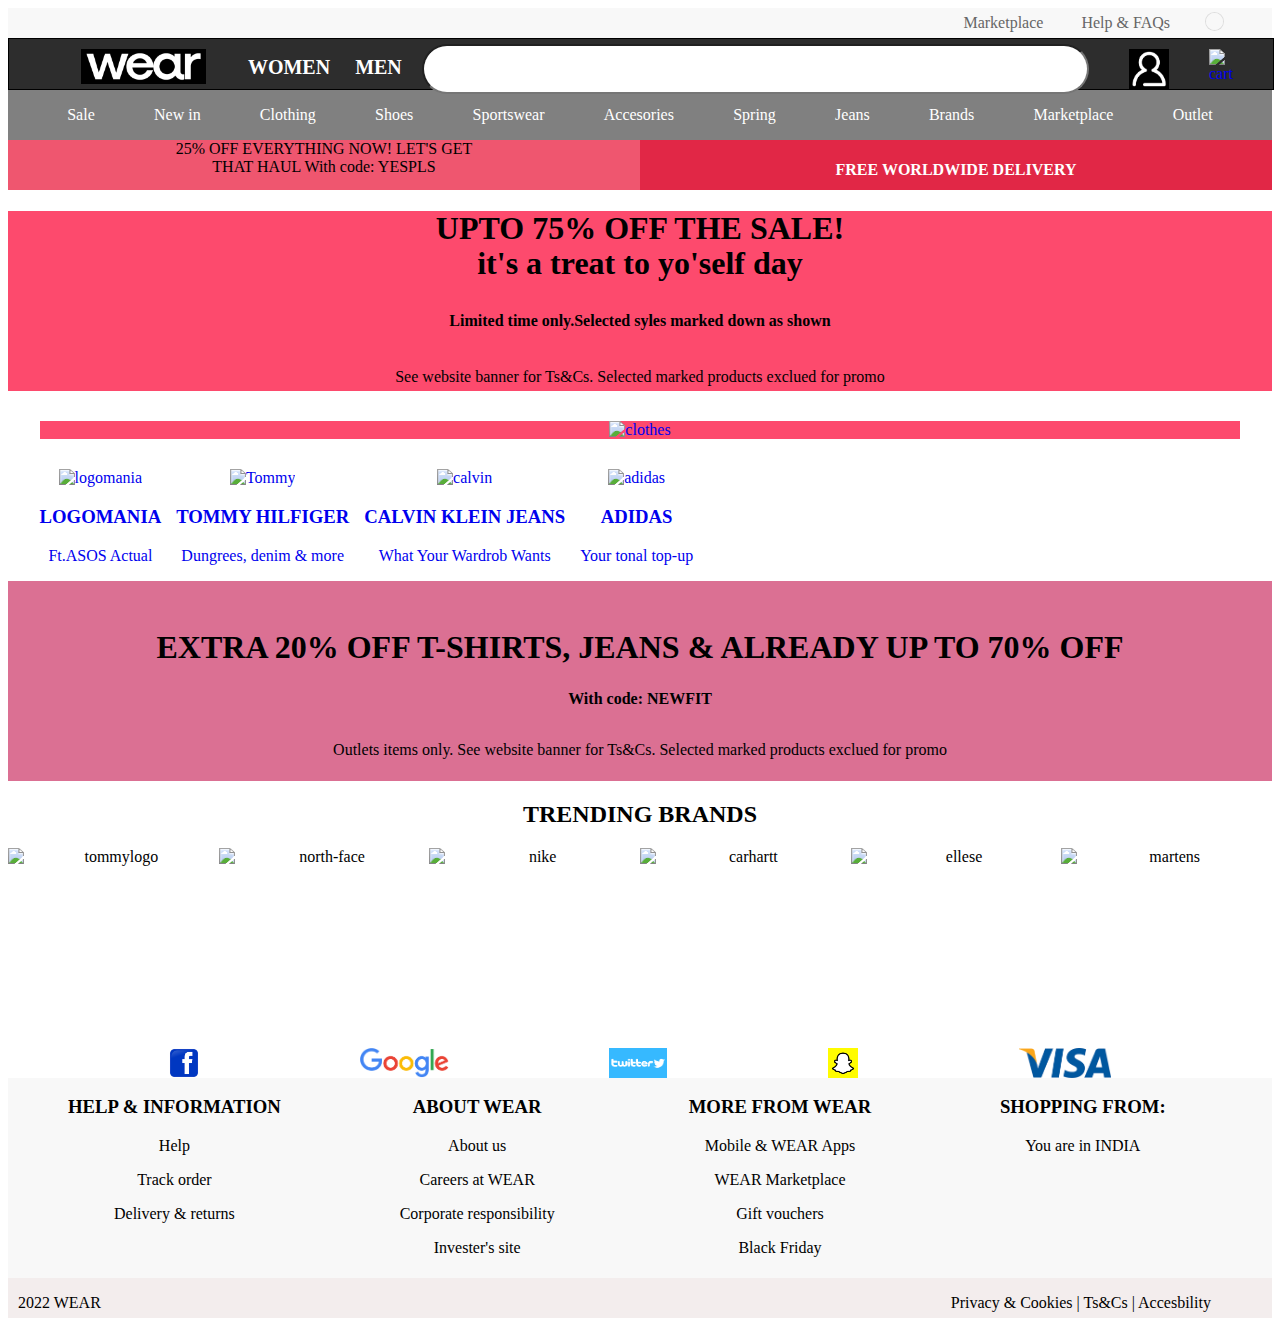
==== index.html @ b5e11517 "day-2-landing page" ====
<!DOCTYPE html>
<html lang="en">
<head>
    <meta charset="UTF-8">
    <meta http-equiv="X-UA-Compatible" content="IE=edge">
    <meta name="viewport" content="width=device-width, initial-scale=1.0">
    <title>WEAR fashion</title>
    <link rel="stylesheet" href="components/footer.js">
    <link rel="stylesheet" href="components/navbar.js">
    <link rel="stylesheet" href="html.css">
    <link rel="stylesheet" href="home.css">
    <link rel="stylesheet" href="image/WhatsApp Image 2023-03-28 at 9.59.22 PM.jpeg">
    <style>
      *{
        text-decoration: none;
      }
        #icons1{
            width: 100%;
            height: 30px;
            /* border: 1px solid black; */
            display: flex;
            justify-content: space-evenly;
        }
        #all_details1{
            width: 100%;
            height: 200px;
            display: flex;
            gap: 10px;
            background-color: rgb(248, 248, 248);
        }
        #details1{
            width: 20%;
            height: 100%;
            margin-left: 40px;
        }
        #about1{
            width: 100%;
            height: 40px;
            background-color: rgb(243, 237, 237);
        }
        #about1{
            display: flex;
        }
        #policy{
            padding-left: 850px;
        }
        #year{
            padding-left: 10px;
        }
        #down{
            width: 100%;
            height: 50px;
            border: 1px solid black;
            display: flex;
            background-color:#2d2d2d;
            color: white;
        }
        #logo{
            margin-left: 30px;
            margin-top: 10px;
        }
        .men{
            padding-right: 20px;
            font-size: 20px;
            cursor: pointer;
        }
        .women{
            font-size: 20px;
            padding-right: 25px;
            cursor: pointer;
        }
        #search{
            font-size: 20px;
            width: 400%;
            height: 50px;
            margin-top: 5px;
            margin-right: 40px;
            border-radius: 50px;
        }
        .login{
            width: 40px;
            height: 40px;
            margin-top: 10px;
            margin-right: 40px;
            cursor: pointer;
        }
        .top {
  color: #666;
  width: 100%;
  background-color: #f8f8f8;
  display: block;
}
.topbar {
  height: 30px;
  margin: 0 auto;
  max-width: 1366px;
  box-sizing: border-box;
  padding: 0 32px;
}
.list {
  padding: 0;
  margin: 0;
  list-style: none;
  float: right;
  height: 100%;
  display: flex;
}
.para {
  display: block;
  color: #666;
  padding: 0 19px;
  line-height: 30px;
  text-decoration: none;
  cursor: pointer;
}
.flag {
  width: 15px;
  height: 15px;
  border-radius: 50%;
  vertical-align: middle;
  border: 1px solid #f8f8f8;
  box-shadow: 0 0 0 1px #ddd;
  margin: 0 17px;
  margin-top: 5px;
  cursor: pointer;
}
#offer1{
  width: 100%;
  height: 50px;
  display: flex;
}
#coupan1{
  width: 50%;
  height: 100%;
  background-color: rgb(239, 86, 111);
  color: black;
}
#coupan2{
  width: 50%;
  height: 100%;
  background-color:rgb(225, 39, 70);
  color: white;
  text-align: center;
}
#category{
  display: flex;
  width: 100%;
  background-color: grey;
  color: white;
  justify-content: space-evenly;
}
#cop{
  width:50%;
  height: inherit;
  text-align: center;
  margin: auto;
}
.poster{
  width: 100%;
  height: 180px;
  text-align: center;
  background-color: #fd4a6d;
  line-height: 35px;
}
#main{
  width: 95%;
  margin: auto;
  margin-top: 30px;
  background-color: #fd4a6d;
}
#brand{
  width: 95%;
  display: flex;
  margin: auto;
  gap: 15px;
  margin-top: 30px;
  color: black;
}
#newoffer{
  width: 100%;
  height: 200px;
  background-color: palevioletred;
  color: black;
  line-height: 30px;
}
body{
  text-align: center;
}
#allbrands{
  display: flex;
  width: 100%;
}

    </style>
</head>
<body>
  <div class="top">
    <div class="topbar">
        <ul class="list">
            <li>
                <a class="para">Marketplace
                </a>
            </li>
            <li>
                <a class="para">
                    Help & FAQs
                </a>
            </li>
            <li>
                <img src="	https://assets.asosservices.com/storesa/images/flags/in.png"
                class="flag">
            </li>
        </ul>
    </div>
</div>
<div id="down">
    <div id="logo"> <img src="./image/WhatsApp Image 2023-03-28 at 9.59.22 PM.jpeg" alt="wear_logo" width="60%"></div>
    <h2 class="women">WOMEN</h2>
    <h2 class="men">MEN</h2>
    <input type="search" id="search">
    <a href="login.html"><img src="[data-uri]" alt="login" class="login"></a>
    <a href = "cart.html"><img src="" alt="cart" class="login"></a>
    <a href=""></a>
</div>
   <div id="navbar"></div>
   <div id="category">
     <p>Sale</p>
     <p>New in</p>
     <p>Clothing</p>
     <p>Shoes</p>
     <p>Sportswear</p>
     <p>Accesories</p>
     <p>Spring</p>
     <p>Jeans</p>
     <p>Brands</p>
     <p>Marketplace</p>
     <p>Outlet</p>
   </div>
   <div id="offer1">
     <div id="coupan1">
       <div id="cop">
       25% OFF EVERYTHING NOW!
       LET'S GET THAT HAUL
       With code: YESPLS 
       </div>
     </div>
     <div id="coupan2">
       <h4>FREE WORLDWIDE DELIVERY</h4>
     </div>
   </div>
   <div class="poster">
     <h1>UPTO 75% OFF THE SALE! <br>
      it's a treat to yo'self day</h1>
      <h4>Limited time only.Selected syles marked down as shown </h4>
      <p>See website banner for Ts&Cs. Selected marked products exclued for promo</p>
   </div>
   <a href="warm.html">
   <div id="main">
     <img width="100%" src="	https://content.asos-media.com/-/media/homepages/mw/2022/feb/14/hero/mw_sugar_rave_desktop_hero_1258x600.jpg" alt="clothes">
   </div>
   </a>
   <div id="brand">
     <a href="looks.html">
     <div id="logon">
       <img width="100%" src="https://content.asos-media.com/-/media/homepages/mw/2022/feb/14/moments/mw_logos_actual_moment_870x1110.jpg" alt="logomania">
       <h3>LOGOMANIA</h3>
       <p>Ft.ASOS Actual</p>
     </div>
     </a>
     <a href="tommy.html">
     <div id="tommy">
      <img width="100%" src="https://content.asos-media.com/-/media/homepages/mw/2022/feb/14/moments/mw_tommy_jeans_870x1110.jpg" alt="Tommy">
      <h3>TOMMY HILFIGER</h3>
      <p>Dungrees, denim & more</p>
     </div>
     </a>
     <a href="calvin.html">
     <div id="calvin">
      <img width="100%" src="https://content.asos-media.com/-/media/homepages/mw/2022/feb/14/moments/mw_calvin_klein_jeans_moment_870x1110.jpg" alt="calvin">
      <h3>CALVIN KLEIN JEANS</h3>
      <p>What Your Wardrob Wants</p>
     </div>
     </a>
     <a href="adidas.html">
     <div id="adidas">
      <img width="100%" src="https://content.asos-media.com/-/media/homepages/mw/2022/feb/14/moments/mw_adi_tonal_moment_870x1110.jpg" alt="adidas">
      <h3>ADIDAS</h3>
      <p>Your tonal top-up</p>
     </div>
     </a>
   </div>
   <div class="poster" id="newoffer">
     <img src="https://content.asos-media.com/-/media/homepages/unisex/homepages/outlet/summer-2020/summer-outlet/outlet-logo-desktop_transparent.gif" alt="">
     <h1>EXTRA 20% OFF T-SHIRTS, JEANS & ALREADY UP TO 70% OFF</h1>
     <h4>With code: NEWFIT</h4>
     <p>Outlets items only. See website banner for Ts&Cs. Selected marked products exclued for promo</p>
   </div>
   <h2 class="incenter">TRENDING BRANDS</h2>
   <div id="allbrands">
     <img width="80%" height="200px" src="https://content.asos-media.com/-/media/homepages/unisex/brands-logos/256x256/tommy-hilfiger-hp-logos-256x256.jpg" alt="tommylogo">
     <img  width="80%" height="200px" src="https://content.asos-media.com/-/media/homepages/unisex/brands-logos/256x256/north-face.png" alt="north-face">
     <img width="80%" height="200px" src="https://content.asos-media.com/-/media/homepages/unisex/brands-logos/256x256/nike-hp-logos-256x256.jpg" alt="nike">
     <img width="80%" height="200px" src="https://content.asos-media.com/-/media/homepages/unisex/brands-logos/256x256/carhartt-hp-logos-256x256.jpg" alt="carhartt">
     <img width="80%"height="200px" src="https://content.asos-media.com/-/media/homepages/unisex/brands-logos/256x256/ellesse-hp-logos-256x256.jpg" alt="ellese">
     <img width="80%" height="200px" src="https://content.asos-media.com/-/media/homepages/unisex/brands-logos/256x256/dr-martens-hp-logos-256x256.jpg" alt="martens">
   </div>
   <div id="footer"></div>
   <div id="footer">
    <div id="icons1">
        <img src="[data-uri]" alt="facebook" height="30px">
        <img src="[data-uri]" alt="google" height="30px">
        <img src="[data-uri]" alt="twitter" height="30px">
    <img src="[data-uri]" alt="snapchat">
    <img src="[data-uri]" alt="visa">
      </div>
    <div id="all_details1">
        <div id="details1">
            <h3>HELP & INFORMATION</h3>
            <p>Help</p>
            <p>Track order</p>
            <p>Delivery & returns</p>
        </div>
        <div id="details1">
            <h3>ABOUT WEAR</h3>
            <p>About us</p>
            <p>Careers at WEAR</p>
            <p>Corporate responsibility</p>
            <p>Invester's site</p>
        </div>
        <div id="details1">
            <h3>MORE FROM WEAR</h3>
            <p>Mobile & WEAR Apps</p>
            <p>WEAR Marketplace</p>
            <p>Gift vouchers</p>
            <p>Black Friday</p>
        </div>
        <div id="details1">
            <h3>SHOPPING FROM:</h3>
            <P>You are in INDIA</P>
        </div>
    </div>
    <div id="about1">
       <p id="year">2022 WEAR</p>
       <p id="policy">Privacy & Cookies | Ts&Cs | Accesbility</p>
    </div>
</div>
</body>
</html>
<script type="module">
    import {navbar} from "./components/navbar.js";
    var nav = document.querySelector("#navbar");
    nav.innerHTML = navbar();
    import {footer} from "./components/footer.js";
    var foot = document.querySelector("#footer");
    foot.innerHTML = footer();
</script>
---- home.css ----
.asos-nav {
    background-color: #000;
    color: #fff;
    font-size: 1.2rem;
  }
  
  .asos-nav ul {
    display: flex;
    justify-content: space-between;
    align-items: center;
    margin: 0;
    padding: 0;
    list-style: none;
  }
  
  .asos-nav li {
    margin: 0 1rem;
  }
  
  .asos-nav a {
    text-decoration: none;
    color: #fff;
    transition: all 0.2s ease-in-out;
  }
  
  .asos-nav a:hover {
    color: #ccc;
  }
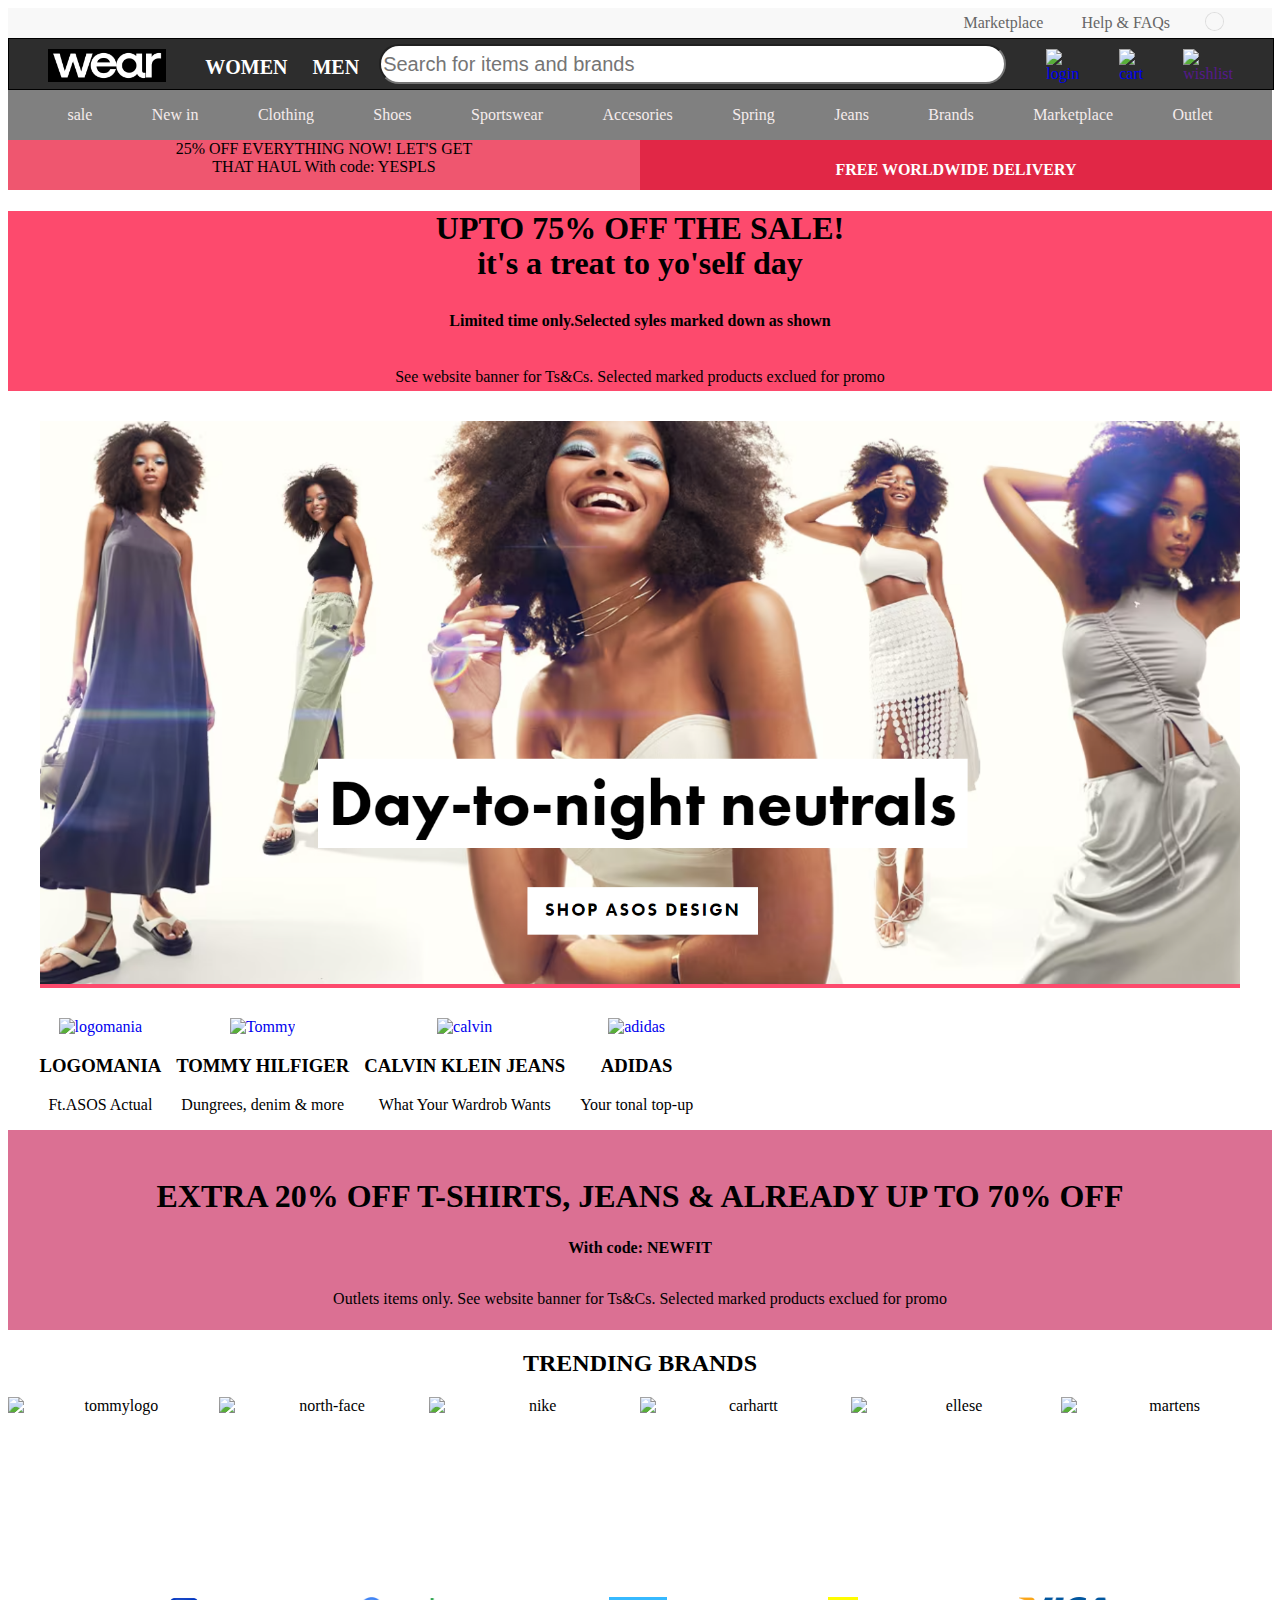
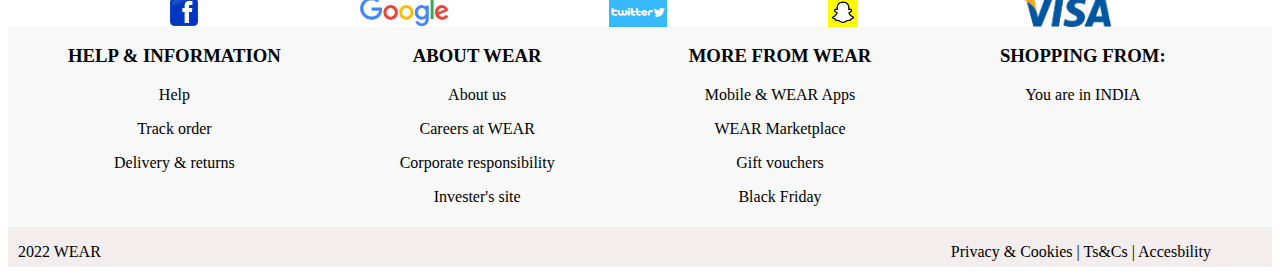
==== commit b083356e: "Merge pull request #26 from Anjali186/day-4" ====
--- a/index.html
+++ b/index.html
@@ -11,6 +11,7 @@
     <link rel="stylesheet" href="html.css">
     <link rel="stylesheet" href="home.css">
     <link rel="stylesheet" href="image/WhatsApp Image 2023-03-28 at 9.59.22 PM.jpeg">
+    <link rel="stylesheet" href=" https://remixicon.com/">
     <style>
       *{
         text-decoration: none;
@@ -57,7 +58,7 @@
             color: white;
         }
         #logo{
-            margin-left: 30px;
+            margin-left: px;
             margin-top: 10px;
         }
         .men{
@@ -69,14 +70,17 @@
             font-size: 20px;
             padding-right: 25px;
             cursor: pointer;
-        }
+            
+        } 
+        
         #search{
             font-size: 20px;
             width: 400%;
-            height: 50px;
+            height: 40px;
             margin-top: 5px;
             margin-right: 40px;
             border-radius: 50px;
+            margin-bottom: 5px;
         }
         .login{
             width: 40px;
@@ -85,6 +89,7 @@
             margin-right: 40px;
             cursor: pointer;
         }
+        
         .top {
   color: #666;
   width: 100%;
@@ -149,6 +154,8 @@
   background-color: grey;
   color: white;
   justify-content: space-evenly;
+  text-decoration: none;
+  
 }
 #cop{
   width:50%;
@@ -190,8 +197,41 @@
 #allbrands{
   display: flex;
   width: 100%;
-}
-
+
+}
+
+.dropdown {
+  position: relative;
+  display: inline-block;
+}
+
+.dropdown-content {
+  display: none;
+  position: absolute;
+  z-index: 1;
+}
+
+.dropdown:hover .dropdown-content {
+  display: block;
+}
+
+.dropdown-content div {
+  display: inline-block;
+  vertical-align: top;
+  margin-right: 20px;
+}
+
+.dropdown-content a {
+  display: block;
+  padding: 10px;
+  color: black;
+  text-decoration: none;
+}
+
+.dropdown-content a:hover {
+  background-color: #ddd;
+  color: blue;
+}
     </style>
 </head>
 <body>
@@ -216,26 +256,55 @@
 </div>
 <div id="down">
     <div id="logo"> <img src="./image/WhatsApp Image 2023-03-28 at 9.59.22 PM.jpeg" alt="wear_logo" width="60%"></div>
-    <h2 class="women">WOMEN</h2>
-    <h2 class="men">MEN</h2>
-    <input type="search" id="search">
-    <a href="login.html"><img src="[data-uri]" alt="login" class="login"></a>
-    <a href = "cart.html"><img src="" alt="cart" class="login"></a>
-    <a href=""></a>
+   <a style="color: white;" href="#"> <h2 class="women">WOMEN</h2></a>
+   <a style="color: white;" href="#"> <h2 class="men">MEN</h2></a>
+   
+    <input type="search" id="search" placeholder="Search for items and brands">
+    <div class="dropdown"><a href="signup.html"><img src="./image/sign.png" alt="login" class="login"></a>
+       <div class="dropdown-content"> 
+        <div class="join" style="background-color: white; width: 250%;">
+          
+         
+          <a href="#">Sign-in</a>
+          <a href="#">Join</a>
+          <a href="#">My Account</a>
+          <a href="#">My Orders</a>
+          <a href="#">Returns information</a>
+          <a href="#">Contact Preferences</a>
+        </div>
+       </div></div>
+    <a href = "cart.html"><img src="./image/cart.png" alt="cart" class="login"></a>
+    <a href=""><img src="./image/wishlist.png" alt="wishlist" class="login"></a>
 </div>
    <div id="navbar"></div>
-   <div id="category">
-     <p>Sale</p>
-     <p>New in</p>
-     <p>Clothing</p>
-     <p>Shoes</p>
-     <p>Sportswear</p>
-     <p>Accesories</p>
-     <p>Spring</p>
-     <p>Jeans</p>
-     <p>Brands</p>
-     <p>Marketplace</p>
-     <p>Outlet</p>
+   <div  id="category"><a style="color: #f5ecec;" href="#"> <p>sale</p> </a>
+     <div class="dropdown-content">
+      <div class="join" style="background-color: white; width: 100%;">
+        <a href="#">Sale View All</a>
+          <a href="#">Sale Selling fast</a>
+          <a href="#">Sale T-Shirts and West</a>
+          <a href="#">Sale Shirts</a>
+          <a href="#">Sale Jeans</a>
+          <a href="#">Sale Shorts</a>
+          <a href="#">Sale Accessories</a>
+          <a href="#">Sale Gifts</a>
+          <a href="#">Sale Bags</a>
+          <a href="#">Sale Joggers</a>
+        
+     </div>
+     </div>
+
+
+     <a style="color: #f5ecec;" href=""><p>New in</p></a>
+     <a style="color: #f5ecec;"href=""><p>Clothing</p></a>
+     <a style="color: #f5ecec;" href=""><p>Shoes</p></a>
+     <a style="color: #f5ecec;"href=""><p>Sportswear</p></a>
+     <a style="color: #f5ecec;"href=""><p>Accesories</p></a>
+     <a style="color: #f5ecec;"href=""><p>Spring</p></a>
+     <a style="color: #f5ecec;"href=""><p>Jeans</p></a>
+     <a style="color: #f5ecec;"href=""><p>Brands</p></a>
+     <a style="color: #f5ecec;"href=""><p>Marketplace</p></a>
+     <a style="color: #f5ecec;"href=""><p>Outlet</p></a>
    </div>
    <div id="offer1">
      <div id="coupan1">
@@ -257,36 +326,36 @@
    </div>
    <a href="warm.html">
    <div id="main">
-     <img width="100%" src="	https://content.asos-media.com/-/media/homepages/mw/2022/feb/14/hero/mw_sugar_rave_desktop_hero_1258x600.jpg" alt="clothes">
+     <img width="100%" src="./image/Screenshot (46).png" alt="clothes">
    </div>
    </a>
    <div id="brand">
      <a href="looks.html">
      <div id="logon">
        <img width="100%" src="https://content.asos-media.com/-/media/homepages/mw/2022/feb/14/moments/mw_logos_actual_moment_870x1110.jpg" alt="logomania">
-       <h3>LOGOMANIA</h3>
-       <p>Ft.ASOS Actual</p>
+       <h3 style="color: black;">LOGOMANIA</h3>
+       <p style="color: black;">Ft.ASOS Actual</p>
      </div>
      </a>
      <a href="tommy.html">
      <div id="tommy">
       <img width="100%" src="https://content.asos-media.com/-/media/homepages/mw/2022/feb/14/moments/mw_tommy_jeans_870x1110.jpg" alt="Tommy">
-      <h3>TOMMY HILFIGER</h3>
-      <p>Dungrees, denim & more</p>
+      <h3 style="color: black;">TOMMY HILFIGER</h3>
+      <p style="color: black;">Dungrees, denim & more</p>
      </div>
      </a>
      <a href="calvin.html">
      <div id="calvin">
       <img width="100%" src="https://content.asos-media.com/-/media/homepages/mw/2022/feb/14/moments/mw_calvin_klein_jeans_moment_870x1110.jpg" alt="calvin">
-      <h3>CALVIN KLEIN JEANS</h3>
-      <p>What Your Wardrob Wants</p>
+      <h3 style="color: black;">CALVIN KLEIN JEANS</h3>
+      <p style="color: black;">What Your Wardrob Wants</p>
      </div>
      </a>
      <a href="adidas.html">
      <div id="adidas">
       <img width="100%" src="https://content.asos-media.com/-/media/homepages/mw/2022/feb/14/moments/mw_adi_tonal_moment_870x1110.jpg" alt="adidas">
-      <h3>ADIDAS</h3>
-      <p>Your tonal top-up</p>
+      <h3 style="color: black;">ADIDAS</h3>
+      <p style="color: black;">Your tonal top-up</p>
      </div>
      </a>
    </div>
@@ -308,7 +377,7 @@
    <div id="footer"></div>
    <div id="footer">
     <div id="icons1">
-        <img src="[data-uri]" alt="facebook" height="30px">
+       <a href="https://www.facebook.com/ASOS/"> <img src="[data-uri]" alt="facebook" height="30px"></a>
         <img src="[data-uri]" alt="google" height="30px">
         <img src="[data-uri]" alt="twitter" height="30px">
     <img src="[data-uri]" alt="snapchat">
@@ -316,28 +385,28 @@
       </div>
     <div id="all_details1">
         <div id="details1">
-            <h3>HELP & INFORMATION</h3>
-            <p>Help</p>
-            <p>Track order</p>
-            <p>Delivery & returns</p>
+            <a style="color: black;" href=""><h3>HELP & INFORMATION</h3></a>
+            <a style="color: black;" href=""><p>Help</p></a>
+            <a style="color: black;" href=""><p>Track order</p></a>
+            <a style="color: black;" href=""><p>Delivery & returns</p></a>
         </div>
         <div id="details1">
-            <h3>ABOUT WEAR</h3>
-            <p>About us</p>
-            <p>Careers at WEAR</p>
-            <p>Corporate responsibility</p>
-            <p>Invester's site</p>
+           <a style="color: black;" href=""> <h3>ABOUT WEAR</h3></a>
+            <a style="color: black;" href=""><p>About us</p></a>
+            <a  style="color: black;" href=""><p>Careers at WEAR</p></a>
+            <a style="color: black;" href=""><p>Corporate responsibility</p></a>
+            <a style="color: black;" href=""><p>Invester's site</p></a>
         </div>
         <div id="details1">
-            <h3>MORE FROM WEAR</h3>
-            <p>Mobile & WEAR Apps</p>
-            <p>WEAR Marketplace</p>
-            <p>Gift vouchers</p>
-            <p>Black Friday</p>
+            <a style="color: black;" href=""><h3>MORE FROM WEAR</h3></a>
+            <a style="color: black;" href=""><p>Mobile & WEAR Apps</p></a>
+            <a style="color: black;" href=""><p>WEAR Marketplace</p></a>
+            <a style="color: black;" href=""><p>Gift vouchers</p></a>
+            <a style="color: black;" href=""><p>Black Friday</p></a>
         </div>
         <div id="details1">
-            <h3>SHOPPING FROM:</h3>
-            <P>You are in INDIA</P>
+            <a style="color: black;" href=""><h3>SHOPPING FROM:</h3></a>
+            <a style="color: black;" href=""><P>You are in INDIA</P></a>
         </div>
     </div>
     <div id="about1">
--- a/home.css
+++ b/home.css
@@ -26,4 +26,4 @@
   .asos-nav a:hover {
     color: #ccc;
   }
-  + 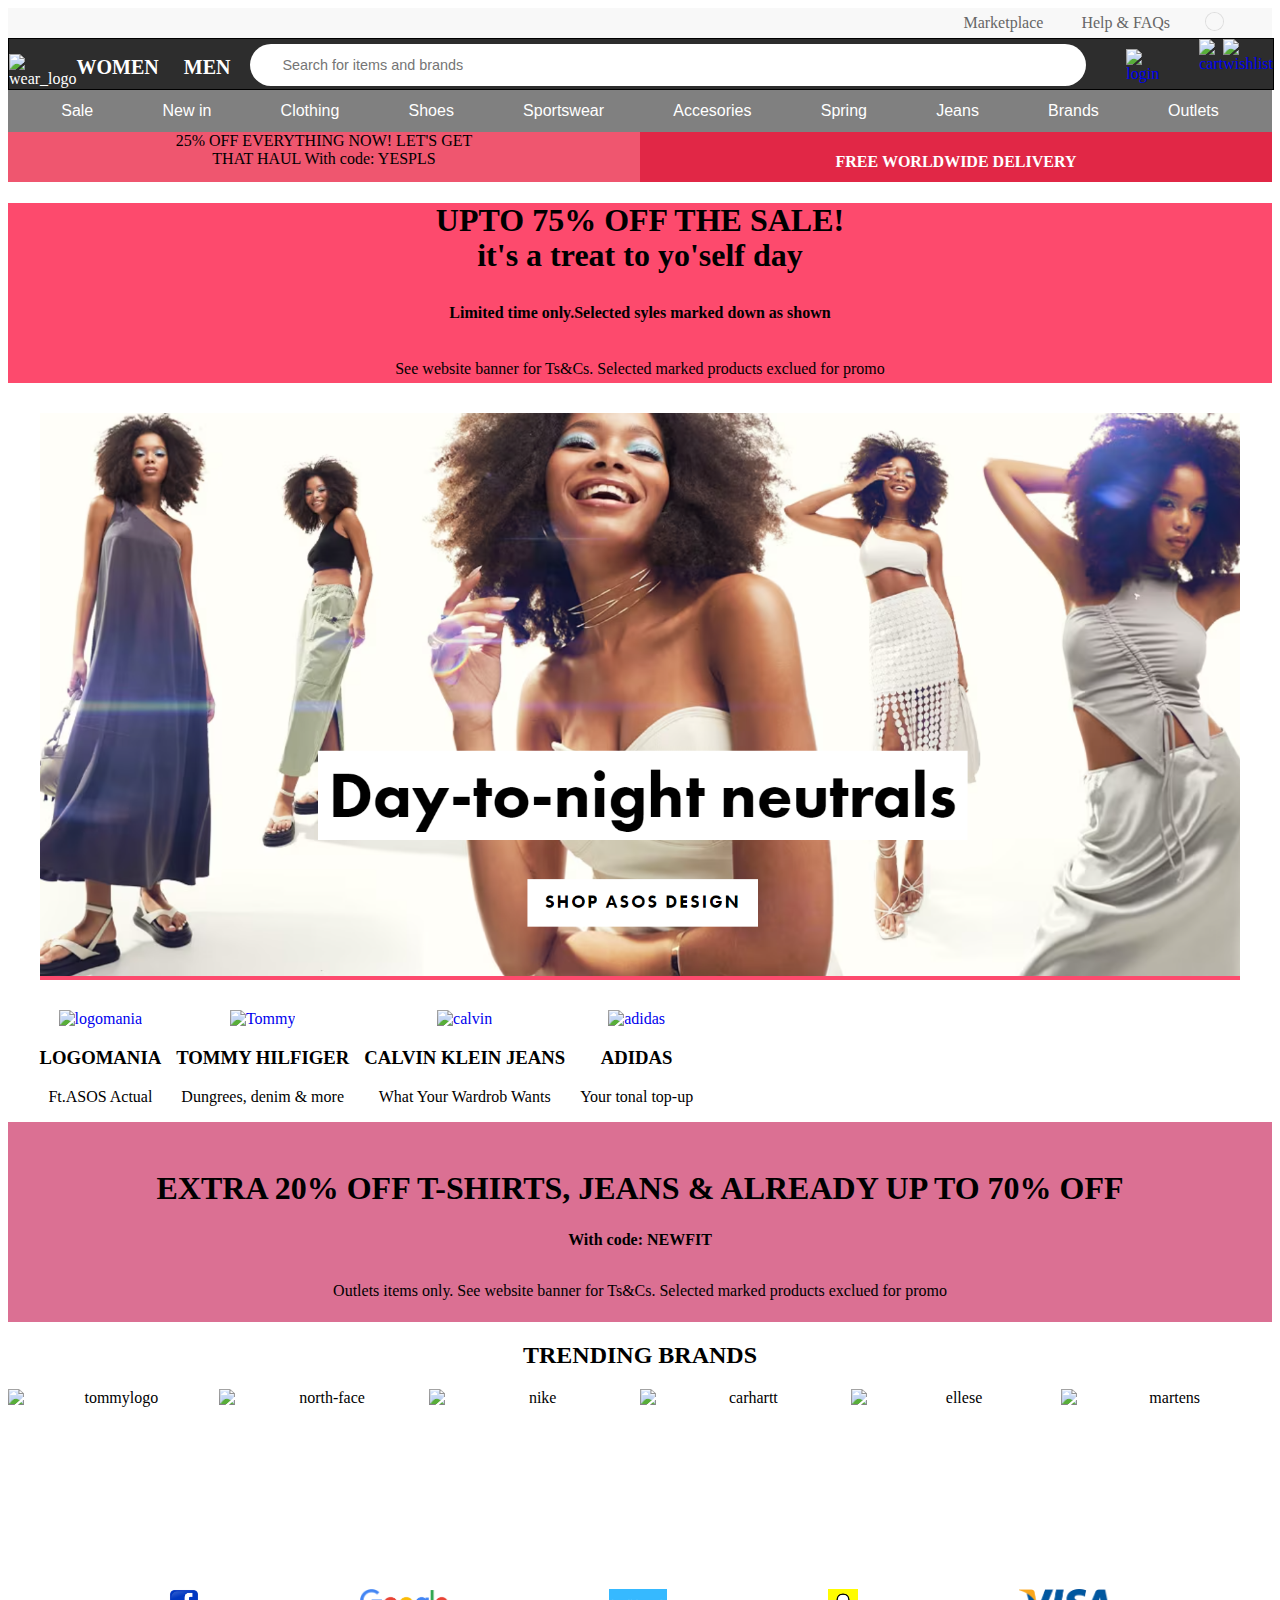
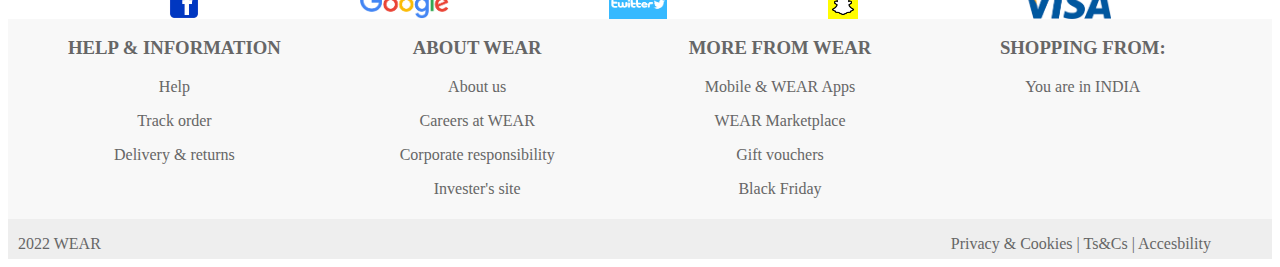
==== commit 7450c657: "changes in css" ====
--- a/index.html
+++ b/index.html
@@ -13,6 +13,28 @@
     <link rel="stylesheet" href="image/WhatsApp Image 2023-03-28 at 9.59.22 PM.jpeg">
     <link rel="stylesheet" href=" https://remixicon.com/">
     <style>
+/* SCROLL */
+/* width */
+::-webkit-scrollbar {
+   width: 6px;
+}
+/* Track */
+::-webkit-scrollbar-track {
+   background: #F1F1F1;
+}
+/* Handle */
+::-webkit-scrollbar-thumb {
+   background: #141414;
+}
+/* Handle on hover */
+::-webkit-scrollbar-thumb:hover {
+   background: #2C2C2C;
+}
+/* SCROLL  */
+
+
+
+
       *{
         text-decoration: none;
       }
@@ -38,7 +60,7 @@
         #about1{
             width: 100%;
             height: 40px;
-            background-color: rgb(243, 237, 237);
+            background-color: #eee;
         }
         #about1{
             display: flex;
@@ -56,10 +78,14 @@
             display: flex;
             background-color:#2d2d2d;
             color: white;
+            justify-content: space-evenly;
+            
         }
         #logo{
-            margin-left: px;
-            margin-top: 10px;
+
+            margin-left: 0px;
+            margin-top: 15px;
+
         }
         .men{
             padding-right: 20px;
@@ -70,8 +96,9 @@
             font-size: 20px;
             padding-right: 25px;
             cursor: pointer;
-            
-        } 
+
+        }
+
         
         #search{
             font-size: 20px;
@@ -80,7 +107,16 @@
             margin-top: 5px;
             margin-right: 40px;
             border-radius: 50px;
-            margin-bottom: 5px;
+
+            border: none;
+            outline:none;
+            padding-left: 2rem;
+            font-size: .9rem;
+            
+        }
+        #placeholder{
+          margin-left: 20px;
+
         }
         .login{
             width: 40px;
@@ -204,6 +240,94 @@
   position: relative;
   display: inline-block;
 }
+.dropdown {
+  position: relative;
+  display: inline-block;
+}
+
+.dropdown-content {
+  display: none;
+  position: absolute;
+  z-index: 1;
+  
+}
+
+.dropdown:hover .dropdown-content {
+  display: block;
+}
+
+.dropdown-content div {
+  display: inline-block;
+  vertical-align: top;
+  margin-right: 20px;
+  width: 120%;
+}
+
+.dropdown-content a {
+  display: block;
+  padding: 10px;
+  color: black;
+  text-decoration: none;
+  background-color: white;
+  width: 100%;
+}
+
+.dropdown-content a:hover {
+  background-color: #ddd;
+} 
+.dropp {
+  position: relative;
+  display: inline-block;
+}
+
+.dropbtn {
+  font-size: 16px;
+  border: none;
+  background-color: #808080;
+  color: white;
+  padding: 12px 16px;
+  cursor: pointer;
+}
+
+.dropp-content {
+  display: none;
+  position: absolute;
+  z-index: 1;
+  background-color: white;
+  box-shadow: 0px 8px 16px 0px rgba(0,0,0,0.2);
+  width: 400px;
+}
+
+.dropp-column {
+  float: left;
+  width: 50%;
+  padding: 12px 16px;
+  text-align: left;
+}
+
+.dropp a {
+  font-size: 16px;
+  color: #333333;
+  padding: 6px 0px;
+  text-decoration: none;
+  display: block;
+}
+
+.dropp a:hover {
+  background-color: #f2f2f2;
+  color: black;
+}
+
+.dropp:hover .dropp-content {
+  display: block;
+}
+
+.dropp:hover .dropbtn {
+  background-color:#f2f2f2 ;
+  color: black;
+  
+}
+
 
 .dropdown-content {
   display: none;
@@ -255,56 +379,336 @@
     </div>
 </div>
 <div id="down">
-    <div id="logo"> <img src="./image/WhatsApp Image 2023-03-28 at 9.59.22 PM.jpeg" alt="wear_logo" width="60%"></div>
-   <a style="color: white;" href="#"> <h2 class="women">WOMEN</h2></a>
-   <a style="color: white;" href="#"> <h2 class="men">MEN</h2></a>
+
+    <div id="logo"> <img src=" https://i.postimg.cc/ZKF0kNwG/arpit-jana.png" alt="wear_logo" width="60%"></div>
+    <a style="color: white;" href="#"><h2  class="women">WOMEN</h2></a>
+    <a style="color: white;" href="#"><h2 class="men">MEN</h2></a>
+    <input type="text" id="search" placeholder="Search for items and brands">
+   <div class="dropdown"> <a  href="signup.html"><img style="height: 40px;width: 45px;;" src="./image/sign.png" alt="login" class="login"></a> 
+  <div class="dropdown-content">
+    <div class="top">
+
+      <a href="#">Join</a>
+      <a href="#">Sign in</a>
+      <a href="#">My Account</a>
+      <a href="#">My Orders</a>
+      <a href="#">Returns Information</a>
+      <a href="#">Contact Preferences</a>
+
+
+
+    </div>
+  </div>  
+  </div>
+
+
+
+
+
+    <a href = "cart.html"><img style="height: 50px;" src="./image/cart.png" alt="cart" class="cart"></a>
+    <a href="wishlist.html"><img style="height: 50px;" src="./image/wishlist.png" alt="wishlist"></a>
+</div>
    
-    <input type="search" id="search" placeholder="Search for items and brands">
-    <div class="dropdown"><a href="signup.html"><img src="./image/sign.png" alt="login" class="login"></a>
-       <div class="dropdown-content"> 
-        <div class="join" style="background-color: white; width: 250%;">
+   <div id="category">
+   <div class="dropp"><button class="dropbtn">Sale</button> 
+  <div class="dropp-content"> 
+    <div class="dropp-column">
+            <a href="#">SALE Shirts</a>
+            <a href="#">SALE T-Shirts & Vest</a>
+            <a href="#">SALE Shoes & Trainers</a>
+            <a href="#">SALE Hoodies & Sweatshirts</a>
+            <a href="#">SALE Jumpers & Cardigons</a>
+            <a href="#">SALE Shorts</a>
+            <a href=""> SALE Gifts</a>
+            <a href=""> SALE Jackets & Coats</a>
+            <a href=""> SALE Jwellery</a>
+            <a href=""> SALE Swimwear</a>
+            <a href=""> SALE Polo Shirts</a>
+            <a href=""> SALE Sunglasses</a>
+
+    </div>
+
+      <div class="dropdown-column">
+            <a href="#">Western Wear</a>
+            <a href="#">Tops & Tees</a>
+            <a href="#">Dresses</a>
+            <a href="#">Jeans & Jeggings</a>
+            <a href="#">Pants & Trousers</a>
+            <a href="#">Skirts</a>
+          </div> 
+
+          <div class="dropdown-column">
+            <a href="#">Western Wear</a>
+            <a href="#">Tops & Tees</a>
+            <a href="#">Dresses</a>
+            <a href="#">Jeans & Jeggings</a>
+            <a href="#">Pants & Trousers</a>
+            <a href="#">Skirts</a>
+          </div> 
+  </div></div>
+
+
+  <div class="dropp"><button class="dropbtn">New in</button> 
+    <div class="dropp-content"> 
+      <div class="dropp-column">
+              <a href="#">View All</a>
+              <a href="#">Clothing</a>
+              <a href="#">Shoes</a>
+              <a href="#">Coats & Jackets</a>
+              <a href="#">Hoodies</a>
+              <a href="#">T-Shirts & Vests</a>
+              <a href="#"> Sportswear</a>
+              <a href="#"> Accesories</a>
+              <a href="#">Face + Body</a>
+            
+  
+      </div>
+
+      <div class="dropdown-column">
+        <a href="#">Western Wear</a>
+        <a href="#">Tops & Tees</a>
+        <a href="#">Dresses</a>
+        <a href="#">Jeans & Jeggings</a>
+        <a href="#">Pants & Trousers</a>
+        <a href="#">Skirts</a>
+      </div> 
+
+      <div class="dropdown-column">
+        <a href="#">Western Wear</a>
+        <a href="#">Tops & Tees</a>
+        <a href="#">Dresses</a>
+        <a href="#">Jeans & Jeggings</a>
+       
+      </div> 
+    </div>
+  </div>
+  
+    <div class="dropp"><button class="dropbtn">Clothing</button> 
+      <div class="dropp-content"> 
+        <div class="dropp-column">
+                <a href="#">BestSellers</a>
+                <a href="#">Top Saved Styles</a>
+                <a href="#">New in</a>
+                <a href="#">Jackets & Coats</a>
+                <a href="#">Shirts</a>
+                <a href="#">Jeans</a>
+                <a href=""> T-Shirts & Vests</a>
+                <a href="#">Hoodies & Sweatshirts </a>
+                <a href="#">Co-ords</a>
+                <a href="#">Cargo Trousers</a>
+                <a href="#">Designer</a>
+                <a href="#">Loungewear</a>
+                <a href="#">Multipacks</a>
+                <a href=""> Sportswear</a>
+    
+    
+        </div>
+
+        <div class="dropdown-column">
+          <a href="#">Western Wear</a>
+          <a href="#">Tops & Tees</a>
+          <a href="#">Dresses</a>
+          <a href="#">Jeans & Jeggings</a>
+          <a href="#">Pants & Trousers</a>
+          <a href="#">Skirts</a>
+        </div> 
+        <div class="dropdown-column">
+          <a href="#">Western Wear</a>
+          <a href="#">Tops & Tees</a>
+          <a href="#">Dresses</a>
+          <a href="#">Jeans & Jeggings</a>
+         
+        </div> 
+      </div></div>
+
+      <div class="dropp"><button class="dropbtn">Shoes</button> 
+        <div class="dropp-content"> 
+          <div class="dropp-column">
+                  <a  href="#">BestSellers</a>
+                  <a href="#">Veiw all</a>
+                  <a href="#">New in</a>
+                  <a href="#">Trainers</a>
+                  <a href="#">Boots</a>
+                  <a href="#">Loafers</a>
+                  <a href=""> Sandals</a>
+                  <a href="#">Shoes</a>
+                  <a href="#">Sliders & Flipflops</a>
+                  <a href="#">Slippers</a>
+                  <a href="#">Socks</a>
+                  <a href="#">Sports Traner</a>
+                  <a href="#">Running Shoes</a>
+                
+      
+          </div>
+
+          <div class="dropdown-column">
+            <a href="#">Western Wear</a>
+            <a href="#">Tops & Tees</a>
+            <a href="#">Dresses</a>
+            <a href="#">Jeans & Jeggings</a>
+            <a href="#">Pants & Trousers</a>
+            <a href="#">Skirts</a>
+          </div> 
+          <div class="dropdown-column">
+            <a href="#">Western Wear</a>
+            <a href="#">Tops & Tees</a>
+            <a href="#">Dresses</a>
+            <a href="#">Jeans & Jeggings</a>
+            <a href="#">Pants & Trousers</a>
+            <a href="#">Skirts</a>
+          </div> 
+        </div></div>
+
+
+
+        <div class="dropp"><button class="dropbtn">Sportswear</button> 
+          <div class="dropp-content"> 
+            <div class="dropp-column">
+                    <a href="#">View all</a>
+                    <a href="#">New in</a>
+                    <a href="#">Trainers</a>
+                    <a href="#">Shorts</a>
+                    <a href="#">Tops</a>
+                    <a href="#">Accessories</a>
+                    <a href="#">Hoodies & Sweatshirts</a>
+                    <a href="#">Jackets</a>
+                    <a href="#">Trousers & Tights</a>
+        
+            </div>
+
+            <div class="dropdown-column">
+              <a href="#">Western Wear</a>
+              <a href="#">Tops & Tees</a>
+              <a href="#">Dresses</a>
+              <a href="#">Jeans & Jeggings</a>
+              
+            </div> 
+            <div class="dropdown-column">
+              <a href="#">Western Wear</a>
+              <a href="#">Tops & Tees</a>
+              <a href="#">Dresses</a>
+              <a href="#">Jeans & Jeggings</a>
+              <a href="#">Pants & Trousers</a>
+              <a href="#">Skirts</a>
+            </div> 
+          </div></div>
+
+
+          <div class="dropp"><button class="dropbtn">Accesories</button> 
+            <div class="dropp-content"> 
+              <div class="dropp-column">
+                      <a href="#">BestSellers</a>
+                      <a href="#">View all</a>
+                      <a href="#">New in</a>
+                      <a href="#">Scarves</a>
+                      <a href="#">Beanies</a>
+                      <a href="#">Caps & Hats</a>
+                      <a href="#">Gloves</a>
+                      <a href="#">Beltsr</a>
+                      <a href="#">Gifts</a>
+                      <a href="#">Sacks</a>
+                      <a href="#">Sunglasses</a>
+                      <a href="#">ties</a>
+                      <a href="#">Necklaces</a>
           
-         
-          <a href="#">Sign-in</a>
-          <a href="#">Join</a>
-          <a href="#">My Account</a>
-          <a href="#">My Orders</a>
-          <a href="#">Returns information</a>
-          <a href="#">Contact Preferences</a>
-        </div>
-       </div></div>
-    <a href = "cart.html"><img src="./image/cart.png" alt="cart" class="login"></a>
-    <a href=""><img src="./image/wishlist.png" alt="wishlist" class="login"></a>
-</div>
-   <div id="navbar"></div>
-   <div  id="category"><a style="color: #f5ecec;" href="#"> <p>sale</p> </a>
-     <div class="dropdown-content">
-      <div class="join" style="background-color: white; width: 100%;">
-        <a href="#">Sale View All</a>
-          <a href="#">Sale Selling fast</a>
-          <a href="#">Sale T-Shirts and West</a>
-          <a href="#">Sale Shirts</a>
-          <a href="#">Sale Jeans</a>
-          <a href="#">Sale Shorts</a>
-          <a href="#">Sale Accessories</a>
-          <a href="#">Sale Gifts</a>
-          <a href="#">Sale Bags</a>
-          <a href="#">Sale Joggers</a>
-        
-     </div>
-     </div>
-
-
-     <a style="color: #f5ecec;" href=""><p>New in</p></a>
-     <a style="color: #f5ecec;"href=""><p>Clothing</p></a>
-     <a style="color: #f5ecec;" href=""><p>Shoes</p></a>
-     <a style="color: #f5ecec;"href=""><p>Sportswear</p></a>
-     <a style="color: #f5ecec;"href=""><p>Accesories</p></a>
-     <a style="color: #f5ecec;"href=""><p>Spring</p></a>
-     <a style="color: #f5ecec;"href=""><p>Jeans</p></a>
-     <a style="color: #f5ecec;"href=""><p>Brands</p></a>
-     <a style="color: #f5ecec;"href=""><p>Marketplace</p></a>
-     <a style="color: #f5ecec;"href=""><p>Outlet</p></a>
+              </div>
+
+              <div class="dropdown-column">
+                <a href="#">Western Wear</a>
+                <a href="#">Tops & Tees</a>
+                <a href="#">Dresses</a>
+                <a href="#">Jeans & Jeggings</a>
+                <a href="#">Pants & Trousers</a>
+                <a href="#">Skirts</a>
+              </div> 
+
+              <div class="dropdown-column">
+                <a href="#">Western Wear</a>
+                <a href="#">Tops & Tees</a>
+                <a href="#">Dresses</a>
+                <a href="#">Jeans & Jeggings</a>
+                <a href="#">Pants & Trousers</a>
+                <a href="#">Skirts</a>
+              </div> 
+            </div></div>
+
+            <div class="dropp"><button class="dropbtn">Spring</button> 
+              <div class="dropp-content"> 
+                <div class="dropp-column">
+                        <a href="#">BestSellers</a>
+                        <a href="#">Casual Shirts</a>
+                        <a href="#">Cargos</a>
+                        <a href="#">T-Shirts & Vests</a>
+                        <a href="#">Hoodies & Sweatshirts</a>
+                        <a href="#">Light Layers</a>
+                        <a href="">Shorts</a>
+            
+                </div>
+
+                <div class="dropdown-column">
+                  <a href="#">Western Wear</a>
+                  <a href="#">Tops & Tees</a>
+                  <a href="#">Dresses</a>
+                  <a href="#">Jeans & Jeggings</a>
+                  <a href="#">Pants & Trousers</a>
+                  <a href="#">Skirts</a>
+                </div> 
+                <div class="dropdown-column">
+                  <a href="#">Western Wear</a>
+                  <a href="#">Tops & Tees</a>
+                 
+                 
+                </div> 
+              </div></div>
+
+              <div class="dropp"><button class="dropbtn" >Jeans</button> 
+                <div class="dropp-content"> 
+                  <div class="dropp-column">
+                          <a href="#">BestSellers</a>
+                          <a href="#">Wide-leg Jeans</a>
+                          <a href="#">Tapered Jeans</a>
+                          <a href="#">Skinny Jeans</a>
+                          <a href="#">Ripped Jeans</a>
+                          <a href="#">Slim Jeans</a>
+                          <a href=""> Straight Jeans</a>
+              
+                  </div>
+
+
+                  
+                </div></div>
+
+                <div class="dropp"><button class="dropbtn">Brands</button> 
+                  <div class="dropp-content"> 
+                    <div class="dropp-column">
+                            <a href="#">Top-Brands</a>
+                            <a href="#">Adidas</a>
+                            <a href="#">Calvien Klein</a>
+                            <a href="#">Carhartt WIP</a>
+                            <a href="#">New Balance</a>
+                            <a href="#">New Era</a>
+                            <a href="#"> On running</a>
+                
+                    </div>
+                  </div></div>
+
+              
+                    <div class="dropp"><button class="dropbtn">Outlets</button> 
+                      <div  class="dropp-content"> 
+                        <div  class="dropp-column">
+                           <a href="#"> Adidas</a>
+                           <a href="#"> Calvien Klein</a>
+                           <a href="#"> Adidas</a>
+                           <a href="#"> New-Era</a>
+                           <a href="#"> Adidas</a>
+                           <a href="#"> Carhatt WTP</a>
+                      
+                        </div>
+                      </div></div>
+                    </div>
+
+     
+
    </div>
    <div id="offer1">
      <div id="coupan1">
@@ -332,28 +736,37 @@
    <div id="brand">
      <a href="looks.html">
      <div id="logon">
-       <img width="100%" src="https://content.asos-media.com/-/media/homepages/mw/2022/feb/14/moments/mw_logos_actual_moment_870x1110.jpg" alt="logomania">
+
+       <img width="100%" src="./image/Screenshot (49).png" alt="logomania">
+
        <h3 style="color: black;">LOGOMANIA</h3>
        <p style="color: black;">Ft.ASOS Actual</p>
      </div>
      </a>
      <a href="tommy.html">
      <div id="tommy">
-      <img width="100%" src="https://content.asos-media.com/-/media/homepages/mw/2022/feb/14/moments/mw_tommy_jeans_870x1110.jpg" alt="Tommy">
+
+      <img width="100%" src="./image/Screenshot (54).png" alt="Tommy">
+
+
       <h3 style="color: black;">TOMMY HILFIGER</h3>
       <p style="color: black;">Dungrees, denim & more</p>
      </div>
      </a>
      <a href="calvin.html">
      <div id="calvin">
-      <img width="100%" src="https://content.asos-media.com/-/media/homepages/mw/2022/feb/14/moments/mw_calvin_klein_jeans_moment_870x1110.jpg" alt="calvin">
+
+      <img width="100%" src="./image/Screenshot (55).png" alt="calvin">
+
       <h3 style="color: black;">CALVIN KLEIN JEANS</h3>
       <p style="color: black;">What Your Wardrob Wants</p>
      </div>
      </a>
      <a href="adidas.html">
      <div id="adidas">
-      <img width="100%" src="https://content.asos-media.com/-/media/homepages/mw/2022/feb/14/moments/mw_adi_tonal_moment_870x1110.jpg" alt="adidas">
+
+      <img width="100%" src="./image/Screenshot (56).png" alt="adidas">
+
       <h3 style="color: black;">ADIDAS</h3>
       <p style="color: black;">Your tonal top-up</p>
      </div>
@@ -367,12 +780,12 @@
    </div>
    <h2 class="incenter">TRENDING BRANDS</h2>
    <div id="allbrands">
-     <img width="80%" height="200px" src="https://content.asos-media.com/-/media/homepages/unisex/brands-logos/256x256/tommy-hilfiger-hp-logos-256x256.jpg" alt="tommylogo">
-     <img  width="80%" height="200px" src="https://content.asos-media.com/-/media/homepages/unisex/brands-logos/256x256/north-face.png" alt="north-face">
-     <img width="80%" height="200px" src="https://content.asos-media.com/-/media/homepages/unisex/brands-logos/256x256/nike-hp-logos-256x256.jpg" alt="nike">
-     <img width="80%" height="200px" src="https://content.asos-media.com/-/media/homepages/unisex/brands-logos/256x256/carhartt-hp-logos-256x256.jpg" alt="carhartt">
-     <img width="80%"height="200px" src="https://content.asos-media.com/-/media/homepages/unisex/brands-logos/256x256/ellesse-hp-logos-256x256.jpg" alt="ellese">
-     <img width="80%" height="200px" src="https://content.asos-media.com/-/media/homepages/unisex/brands-logos/256x256/dr-martens-hp-logos-256x256.jpg" alt="martens">
+     <img width="80%" height="200px" src="./image/Screenshot (57).png" alt="tommylogo">
+     <img  width="80%" height="200px" src="./image/Screenshot (63).png" alt="north-face">
+     <img width="80%" height="200px" src="./image/Screenshot (64).png" alt="nike">
+     <img width="80%" height="200px" src="./image/Screenshot (65).png" alt="carhartt">
+     <img width="80%"height="200px" src="./image/Screenshot (66).png" alt="ellese">
+     <img width="80%" height="200px" src="./image/Screenshot (67).png" alt="martens">
    </div>
    <div id="footer"></div>
    <div id="footer">
@@ -385,42 +798,37 @@
       </div>
     <div id="all_details1">
         <div id="details1">
-            <a style="color: black;" href=""><h3>HELP & INFORMATION</h3></a>
-            <a style="color: black;" href=""><p>Help</p></a>
-            <a style="color: black;" href=""><p>Track order</p></a>
-            <a style="color: black;" href=""><p>Delivery & returns</p></a>
+
+           <a style="color:#666;" href=""> <h3>HELP & INFORMATION</h3></a> 
+           <a style="color: #666;" href=""><p>Help</p></a> 
+           <a style="color:#666;" href=""><p>Track order</p></a> 
+           <a style="color:#666;" href=""><p>Delivery & returns</p></a> 
         </div>
         <div id="details1">
-           <a style="color: black;" href=""> <h3>ABOUT WEAR</h3></a>
-            <a style="color: black;" href=""><p>About us</p></a>
-            <a  style="color: black;" href=""><p>Careers at WEAR</p></a>
-            <a style="color: black;" href=""><p>Corporate responsibility</p></a>
-            <a style="color: black;" href=""><p>Invester's site</p></a>
+           <a style="color:#666;" href=""><h3>ABOUT WEAR</h3></a> 
+           <a style="color:#666;" href=""> <p>About us</p></a> 
+           <a style="color:#666;" href=""> <p>Careers at WEAR</p></a> 
+           <a style="color:#666;" href=""><p>Corporate responsibility</p></a> 
+           <a style="color:#666;" href=""><p>Invester's site</p></a> 
         </div>
         <div id="details1">
-            <a style="color: black;" href=""><h3>MORE FROM WEAR</h3></a>
-            <a style="color: black;" href=""><p>Mobile & WEAR Apps</p></a>
-            <a style="color: black;" href=""><p>WEAR Marketplace</p></a>
-            <a style="color: black;" href=""><p>Gift vouchers</p></a>
-            <a style="color: black;" href=""><p>Black Friday</p></a>
+           <a style="color:#666;" href=""> <h3>MORE FROM WEAR</h3></a> 
+          <a style="color:#666 ;" href=""> <p>Mobile & WEAR Apps</p></a> 
+           <a style="color:#666;" href=""><p>WEAR Marketplace</p></a> 
+           <a style="color:#666;" href=""> <p>Gift vouchers</p></a> 
+           <a style="color:#666;" href=""> <p>Black Friday</p></a> 
         </div>
         <div id="details1">
-            <a style="color: black;" href=""><h3>SHOPPING FROM:</h3></a>
-            <a style="color: black;" href=""><P>You are in INDIA</P></a>
+           <a style="color:#666;" href=""> <h3>SHOPPING FROM:</h3></a> 
+           <a style="color:#666;" href=""> <P>You are in INDIA</P></a> 
+
+         
         </div>
     </div>
     <div id="about1">
-       <p id="year">2022 WEAR</p>
-       <p id="policy">Privacy & Cookies | Ts&Cs | Accesbility</p>
+      <a style="color:#666;" href=""> <p id="year">2022 WEAR</p></a> 
+      <a style="color:#666;" href=""> <p id="policy">Privacy & Cookies | Ts&Cs | Accesbility</p></a> 
     </div>
 </div>
 </body>
 </html>
-<script type="module">
-    import {navbar} from "./components/navbar.js";
-    var nav = document.querySelector("#navbar");
-    nav.innerHTML = navbar();
-    import {footer} from "./components/footer.js";
-    var foot = document.querySelector("#footer");
-    foot.innerHTML = footer();
-</script>